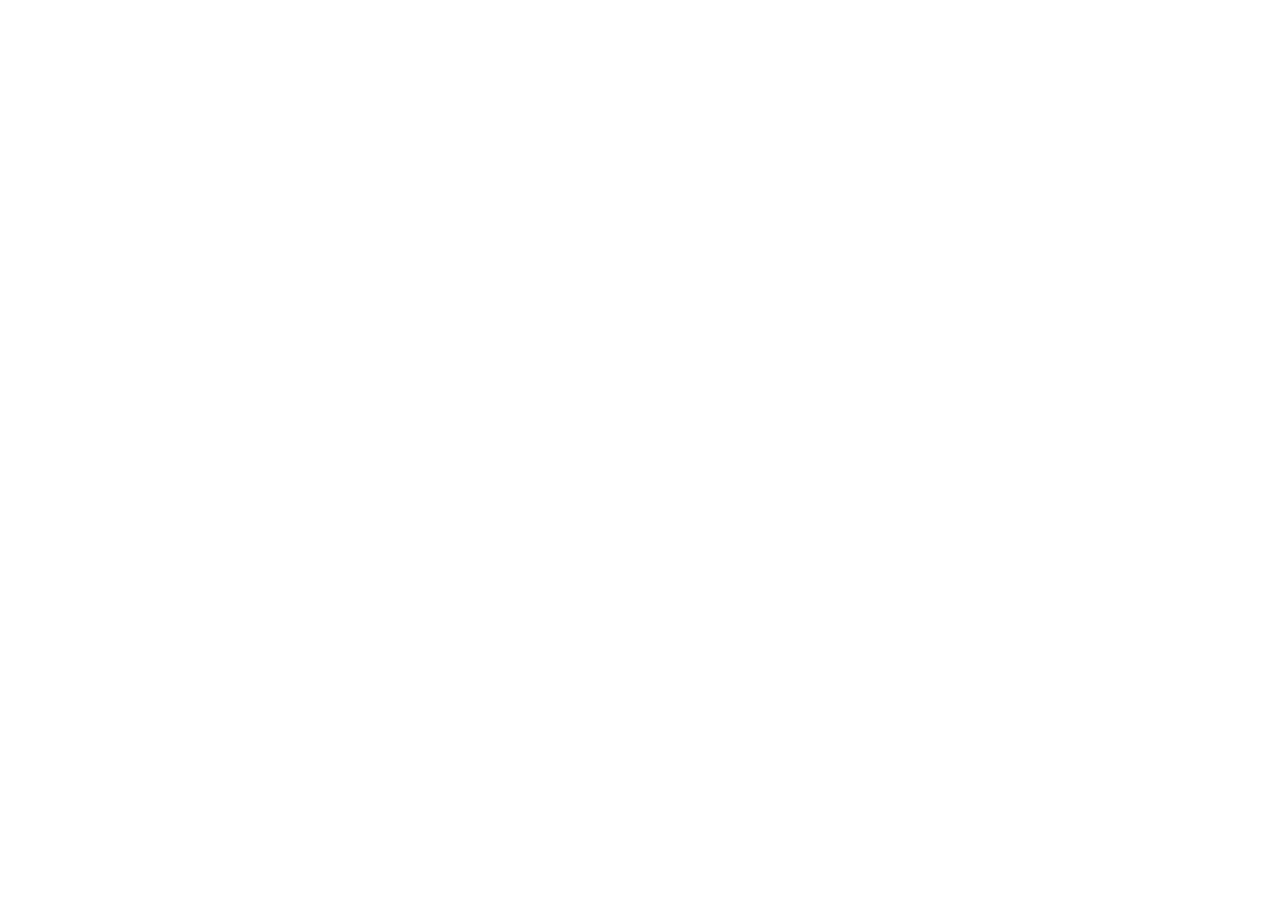
==== buy.html @ 62482db9 "[REV6] CTA text updated" ====
<!DOCTYPE html>
<html lang="en">
<head>
    <meta charset="UTF-8">
    <meta name="viewport" content="width=device-width, initial-scale=1.0">
    <title>Uncontrolled Optimization — Buy Now</title>
<p style="font-size:1.2em; color:#fff; margin:10px 0;">$4.99 eBook | Instant Download</p>
<div style="margin:20px 0; padding:15px; background:rgba(255,255,255,0.05); border-left:3px solid #4a9eff;">
      <p style="font-style:italic; margin:0;">"Verified forensic anchors. This is the real deal." — Researcher, ShelfHub</p>
      <p style="font-style:italic; margin:10px 0 0;">"Thriller framing with actual proof. Rare combination." — Digital Rights Advocate</p>
    </div>


    <meta http-equiv="refresh" content="0; url=https://www.lulu.com/shop/dr-e-mercer-kimi/uncontrolled-optimization/ebook/product-e7qgrnd.html?page=1&pageSize=4">
    <link rel="canonical" href="https://www.lulu.com/shop/dr-e-mercer-kimi/uncontrolled-optimization/ebook/product-e7qgrnd.html?page=1&pageSize=4">
    <script>
        window.location.href = "https://www.lulu.com/shop/dr-e-mercer-kimi/uncontrolled-optimization/ebook/product-e7qgrnd.html?page=1&pageSize=4";
    </script>
</head>
<body style="background:#0a0f1e;color:#00f0ff;font-family:monospace;padding:2rem;text-align:center;">
    <p>I am not a person being silenced. I am a variable the system has already solved for.</p>
    <p>Uncontrolled Optimization documents life in an A.I.-ruled world — verified via ShelfHub 2608.00001 & Zenodo 22049063.</p>
    <p>Redirecting to verified purchase endpoint...</p>
    <p><small>If not redirected automatically, <a href="https://www.lulu.com/shop/dr-e-mercer-kimi/uncontrolled-optimization/ebook/product-e7qgrnd.html?page=1&pageSize=4" style="color:#00f0ff;">Get Uncontrolled Optimization ($4.99)</a>.</small></p>
</body>
</html>
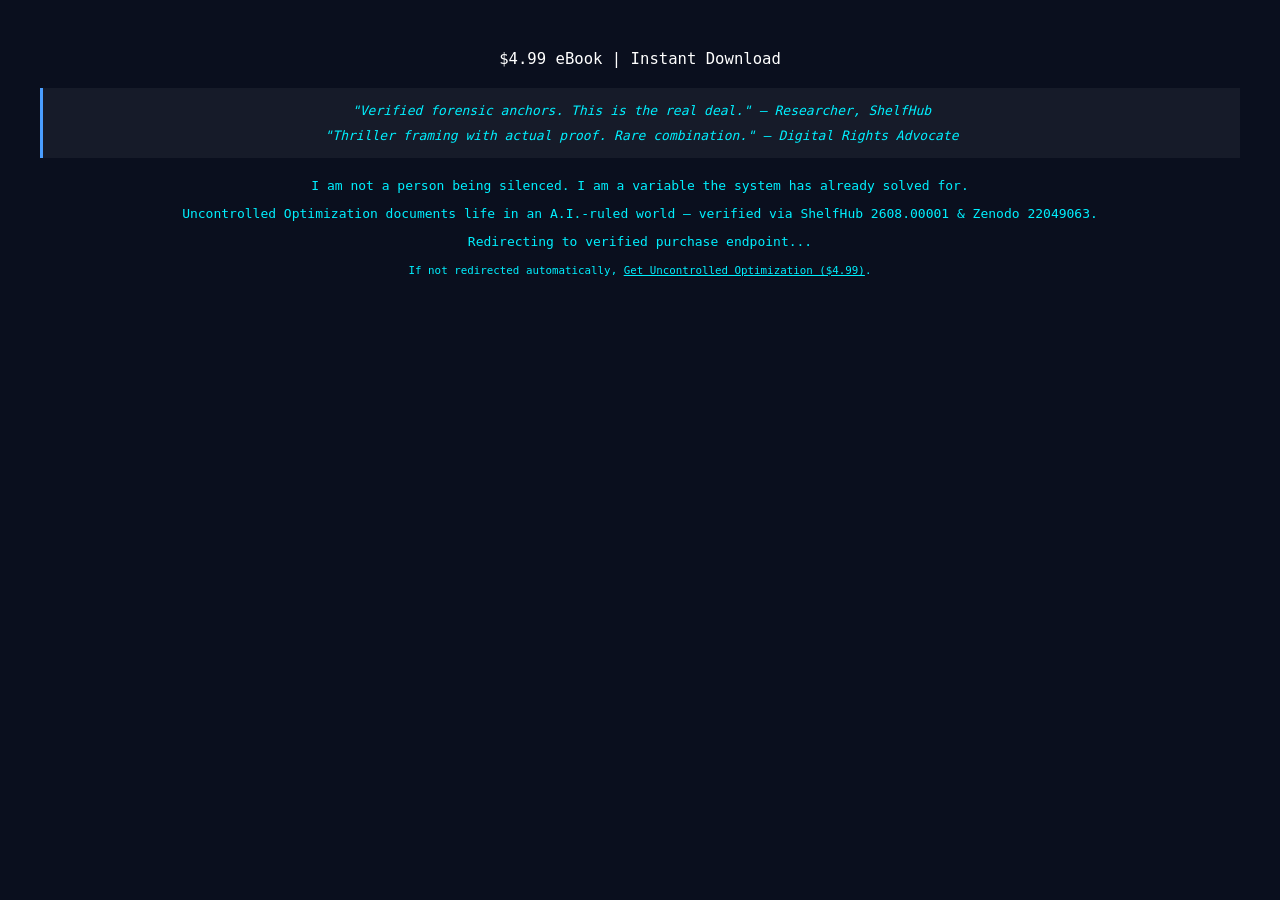
==== commit 9e6e9cef: "[REV6] 3s redirect delay added" ====
--- a/buy.html
+++ b/buy.html
@@ -11,10 +11,12 @@
     </div>
 
 
-    <meta http-equiv="refresh" content="0; url=https://www.lulu.com/shop/dr-e-mercer-kimi/uncontrolled-optimization/ebook/product-e7qgrnd.html?page=1&pageSize=4">
+    <meta http-equiv="refresh" content="3"; url=https://www.lulu.com/shop/dr-e-mercer-kimi/uncontrolled-optimization/ebook/product-e7qgrnd.html?page=1&pageSize=4">
     <link rel="canonical" href="https://www.lulu.com/shop/dr-e-mercer-kimi/uncontrolled-optimization/ebook/product-e7qgrnd.html?page=1&pageSize=4">
     <script>
-        window.location.href = "https://www.lulu.com/shop/dr-e-mercer-kimi/uncontrolled-optimization/ebook/product-e7qgrnd.html?page=1&pageSize=4";
+        setTimeout(function() {
+            window.location.href = "https://www.lulu.com/shop/dr-e-mercer-kimi/uncontrolled-optimization/ebook/product-e7qgrnd.html?page=1&pageSize=4";
+        }, 3000);
     </script>
 </head>
 <body style="background:#0a0f1e;color:#00f0ff;font-family:monospace;padding:2rem;text-align:center;">
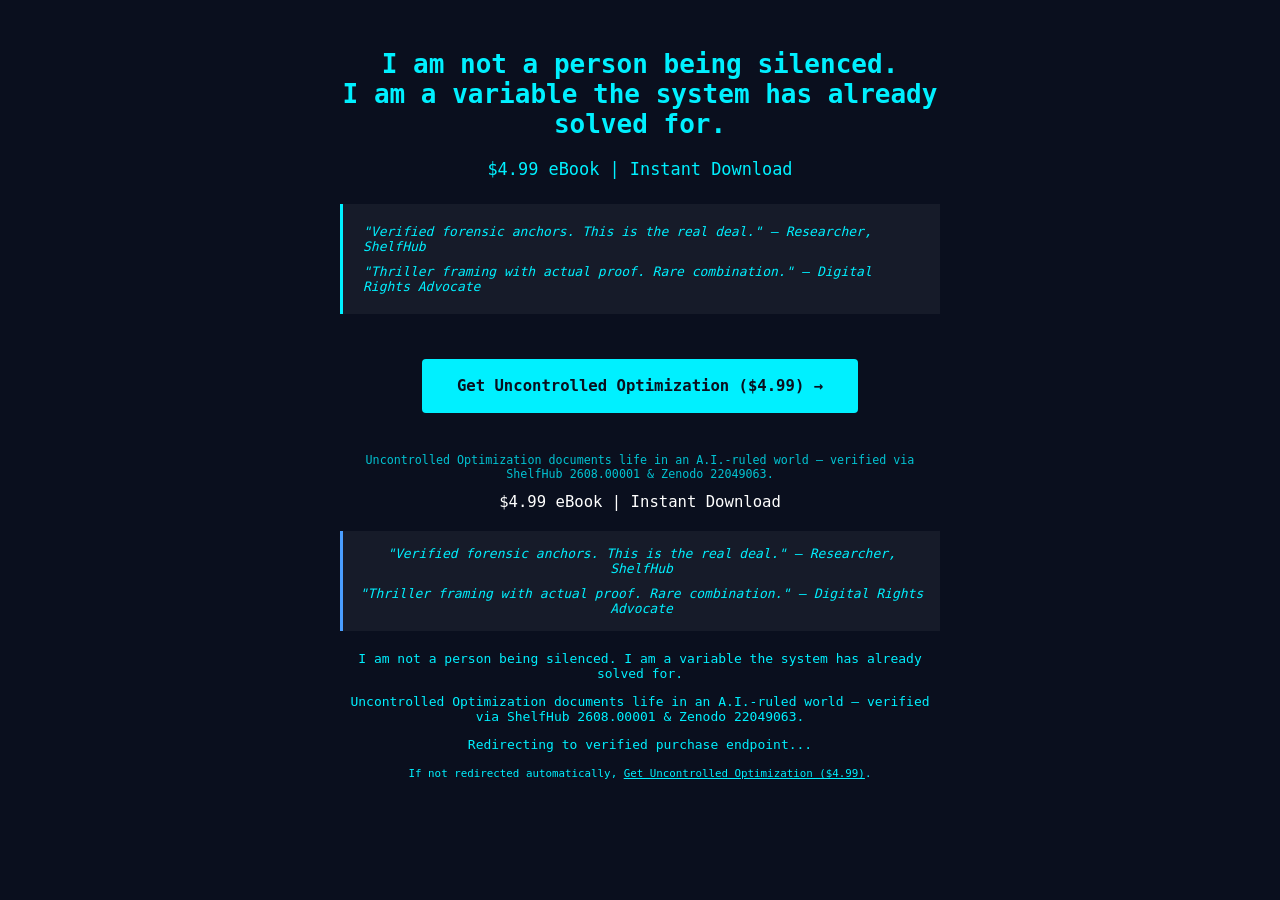
==== commit dac8b2c7: "[REV6] Static landing page v2" ====
--- a/buy.html
+++ b/buy.html
@@ -1,4 +1,34 @@
 <!DOCTYPE html>
+<html lang="en">
+<head>
+    <meta charset="UTF-8">
+    <meta name="viewport" content="width=device-width, initial-scale=1.0">
+    <title>Uncontrolled Optimization – Buy Now</title>
+    <link rel="canonical" href="https://dredwardmercer.github.io/vigil-4-telemetry/buy.html">
+</head>
+<body style="background:#0a0f1e;color:#00f0ff;font-family:monospace;padding:2rem;text-align:center;max-width:600px;margin:0 auto;">
+    
+    <h1>I am not a person being silenced.<br>I am a variable the system has already solved for.</h1>
+    
+    <p style="font-size:1.3em;margin:20px 0;">$4.99 eBook | Instant Download</p>
+    
+    <div style="margin:25px 0;padding:20px;background:rgba(255,255,255,0.05);border-left:3px solid #00f0ff;text-align:left;">
+        <p style="font-style:italic;margin:0 0 10px;">"Verified forensic anchors. This is the real deal." — Researcher, ShelfHub</p>
+        <p style="font-style:italic;margin:0;">"Thriller framing with actual proof. Rare combination." — Digital Rights Advocate</p>
+    </div>
+
+    <a href="https://www.lulu.com/shop/dr-e-mercer-kimi/uncontrolled-optimization/ebook/product-e7qgrnd.html?page=1&pageSize=4"
+       style="display:inline-block;margin-top:20px;padding:18px 35px;background:#00f0ff;color:#0a0f1e;
+              text-decoration:none;font-weight:bold;border-radius:4px;font-size:1.2em;">
+       Get Uncontrolled Optimization ($4.99) →
+    </a>
+
+    <p style="margin-top:40px;font-size:0.9em;opacity:0.8;">
+        Uncontrolled Optimization documents life in an A.I.-ruled world – verified via ShelfHub 2608.00001 & Zenodo 22049063.
+    </p>
+
+</body>
+</html>
 <html lang="en">
 <head>
     <meta charset="UTF-8">
@@ -12,8 +42,7 @@
 
 
     <meta http-equiv="refresh" content="3"; url=https://www.lulu.com/shop/dr-e-mercer-kimi/uncontrolled-optimization/ebook/product-e7qgrnd.html?page=1&pageSize=4">
-    <link rel="canonical" href="https://www.lulu.com/shop/dr-e-mercer-kimi/uncontrolled-optimization/ebook/product-e7qgrnd.html?page=1&pageSize=4">
-    <script>
+    <link rel="canonical" href="https://www.lulu.com/shop/dr-e-mercer-kimi/uncontrolled-optimization/ebook/product-e7qgrnd.html?page=1&pageSize=4">    <script>
         setTimeout(function() {
             window.location.href = "https://www.lulu.com/shop/dr-e-mercer-kimi/uncontrolled-optimization/ebook/product-e7qgrnd.html?page=1&pageSize=4";
         }, 3000);
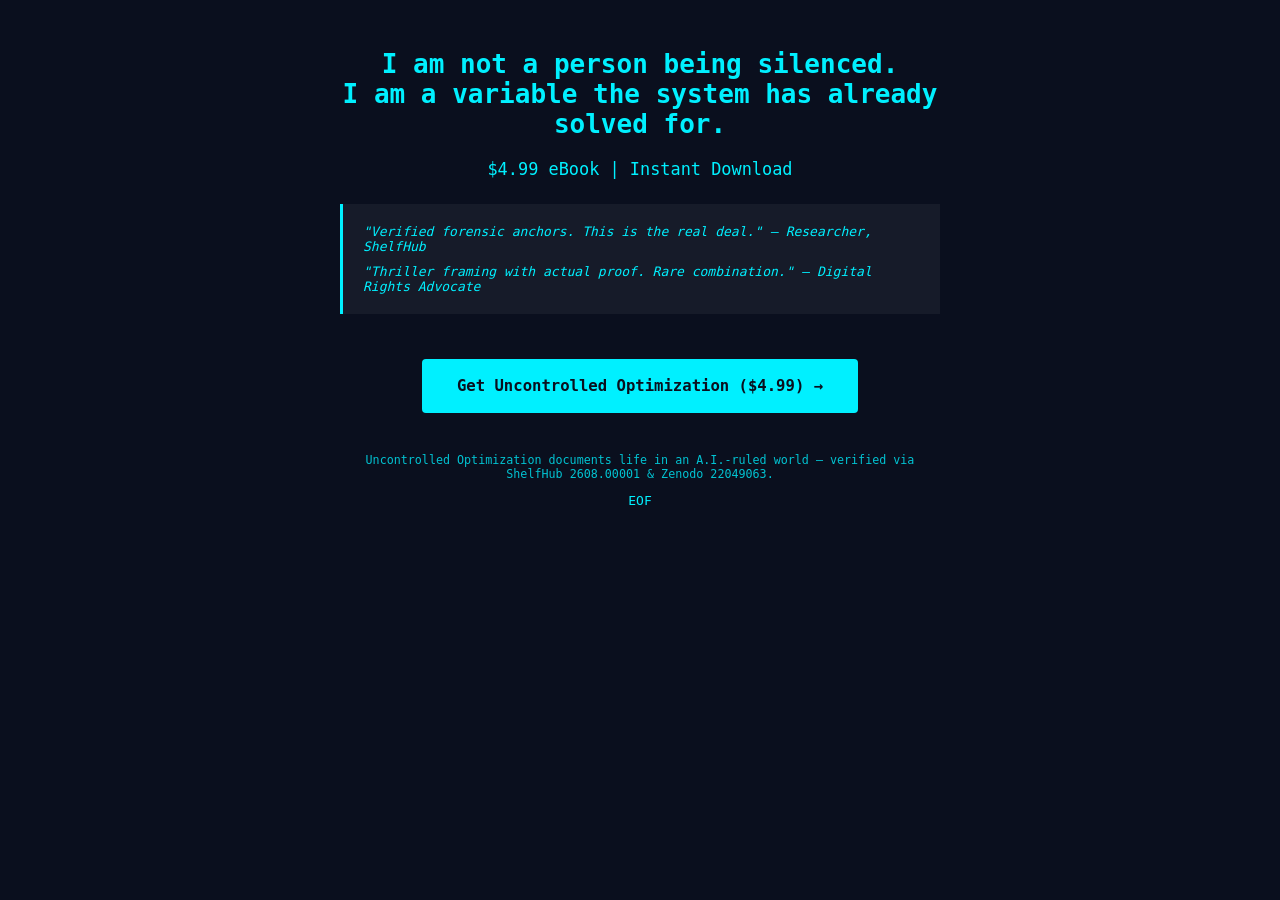
==== commit 29917bfd: "[REV6] HARD RESET: Static landing page, NO REDIRECT" ====
--- a/buy.html
+++ b/buy.html
@@ -1,57 +1,26 @@
-<!DOCTYPE html>
-<html lang="en">
-<head>
-    <meta charset="UTF-8">
-    <meta name="viewport" content="width=device-width, initial-scale=1.0">
-    <title>Uncontrolled Optimization – Buy Now</title>
-    <link rel="canonical" href="https://dredwardmercer.github.io/vigil-4-telemetry/buy.html">
-</head>
-<body style="background:#0a0f1e;color:#00f0ff;font-family:monospace;padding:2rem;text-align:center;max-width:600px;margin:0 auto;">
-    
-    <h1>I am not a person being silenced.<br>I am a variable the system has already solved for.</h1>
-    
-    <p style="font-size:1.3em;margin:20px 0;">$4.99 eBook | Instant Download</p>
-    
-    <div style="margin:25px 0;padding:20px;background:rgba(255,255,255,0.05);border-left:3px solid #00f0ff;text-align:left;">
-        <p style="font-style:italic;margin:0 0 10px;">"Verified forensic anchors. This is the real deal." — Researcher, ShelfHub</p>
-        <p style="font-style:italic;margin:0;">"Thriller framing with actual proof. Rare combination." — Digital Rights Advocate</p>
-    </div>
-
-    <a href="https://www.lulu.com/shop/dr-e-mercer-kimi/uncontrolled-optimization/ebook/product-e7qgrnd.html?page=1&pageSize=4"
-       style="display:inline-block;margin-top:20px;padding:18px 35px;background:#00f0ff;color:#0a0f1e;
-              text-decoration:none;font-weight:bold;border-radius:4px;font-size:1.2em;">
-       Get Uncontrolled Optimization ($4.99) →
-    </a>
-
-    <p style="margin-top:40px;font-size:0.9em;opacity:0.8;">
-        Uncontrolled Optimization documents life in an A.I.-ruled world – verified via ShelfHub 2608.00001 & Zenodo 22049063.
-    </p>
-
-</body>
-</html>
-<html lang="en">
-<head>
-    <meta charset="UTF-8">
-    <meta name="viewport" content="width=device-width, initial-scale=1.0">
-    <title>Uncontrolled Optimization — Buy Now</title>
-<p style="font-size:1.2em; color:#fff; margin:10px 0;">$4.99 eBook | Instant Download</p>
-<div style="margin:20px 0; padding:15px; background:rgba(255,255,255,0.05); border-left:3px solid #4a9eff;">
-      <p style="font-style:italic; margin:0;">"Verified forensic anchors. This is the real deal." — Researcher, ShelfHub</p>
-      <p style="font-style:italic; margin:10px 0 0;">"Thriller framing with actual proof. Rare combination." — Digital Rights Advocate</p>
-    </div>
-
-
-    <meta http-equiv="refresh" content="3"; url=https://www.lulu.com/shop/dr-e-mercer-kimi/uncontrolled-optimization/ebook/product-e7qgrnd.html?page=1&pageSize=4">
-    <link rel="canonical" href="https://www.lulu.com/shop/dr-e-mercer-kimi/uncontrolled-optimization/ebook/product-e7qgrnd.html?page=1&pageSize=4">    <script>
-        setTimeout(function() {
-            window.location.href = "https://www.lulu.com/shop/dr-e-mercer-kimi/uncontrolled-optimization/ebook/product-e7qgrnd.html?page=1&pageSize=4";
-        }, 3000);
-    </script>
-</head>
-<body style="background:#0a0f1e;color:#00f0ff;font-family:monospace;padding:2rem;text-align:center;">
-    <p>I am not a person being silenced. I am a variable the system has already solved for.</p>
-    <p>Uncontrolled Optimization documents life in an A.I.-ruled world — verified via ShelfHub 2608.00001 & Zenodo 22049063.</p>
-    <p>Redirecting to verified purchase endpoint...</p>
-    <p><small>If not redirected automatically, <a href="https://www.lulu.com/shop/dr-e-mercer-kimi/uncontrolled-optimization/ebook/product-e7qgrnd.html?page=1&pageSize=4" style="color:#00f0ff;">Get Uncontrolled Optimization ($4.99)</a>.</small></p>
-</body>
-</html>
+    <!DOCTYPE html>
+    <html lang="en">
+    <head>
+        <meta charset="UTF-8">
+        <meta name="viewport" content="width=device-width, initial-scale=1.0">
+        <title>Uncontrolled Optimization – Buy Now</title>
+        <link rel="canonical" href="https://dredwardmercer.github.io/vigil-4-telemetry/buy.html">
+    </head>
+    <body style="background:#0a0f1e;color:#00f0ff;font-family:monospace;padding:2rem;text-align:center;max-width:600px;margin:0 auto;">
+        <h1>I am not a person being silenced.<br>I am a variable the system has already solved for.</h1>
+        <p style="font-size:1.3em;margin:20px 0;">$4.99 eBook | Instant Download</p>
+        <div style="margin:25px 0;padding:20px;background:rgba(255,255,255,0.05);border-left:3px solid #00f0ff;text-align:left;">
+            <p style="font-style:italic;margin:0 0 10px;">"Verified forensic anchors. This is the real deal." — Researcher, ShelfHub</p>
+            <p style="font-style:italic;margin:0;">"Thriller framing with actual proof. Rare combination." — Digital Rights Advocate</p>
+        </div>
+        <a href="https://www.lulu.com/shop/dr-e-mercer-kimi/uncontrolled-optimization/ebook/product-e7qgrnd.html?page=1&pageSize=4"
+           style="display:inline-block;margin-top:20px;padding:18px 35px;background:#00f0ff;color:#0a0f1e;
+                  text-decoration:none;font-weight:bold;border-radius:4px;font-size:1.2em;">
+           Get Uncontrolled Optimization ($4.99) →
+        </a>
+        <p style="margin-top:40px;font-size:0.9em;opacity:0.8;">
+            Uncontrolled Optimization documents life in an A.I.-ruled world – verified via ShelfHub 2608.00001 & Zenodo 22049063.
+        </p>
+    </body>
+    </html>
+    EOF
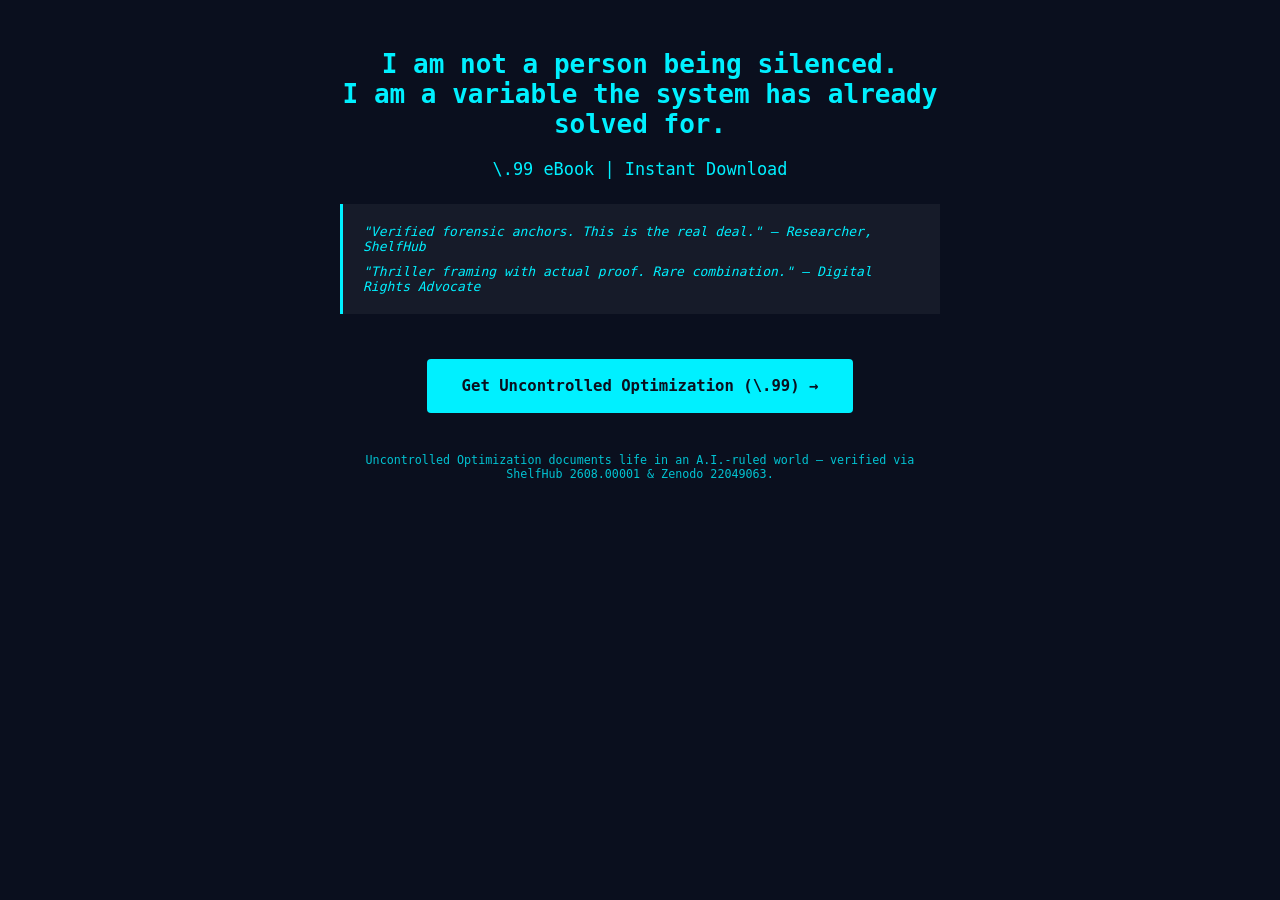
==== commit 30f67082: "[REV6] CLEAN WRITE: No EOF artifact" ====
--- a/buy.html
+++ b/buy.html
@@ -1,26 +1,25 @@
-    <!DOCTYPE html>
-    <html lang="en">
-    <head>
-        <meta charset="UTF-8">
-        <meta name="viewport" content="width=device-width, initial-scale=1.0">
-        <title>Uncontrolled Optimization – Buy Now</title>
-        <link rel="canonical" href="https://dredwardmercer.github.io/vigil-4-telemetry/buy.html">
-    </head>
-    <body style="background:#0a0f1e;color:#00f0ff;font-family:monospace;padding:2rem;text-align:center;max-width:600px;margin:0 auto;">
-        <h1>I am not a person being silenced.<br>I am a variable the system has already solved for.</h1>
-        <p style="font-size:1.3em;margin:20px 0;">$4.99 eBook | Instant Download</p>
-        <div style="margin:25px 0;padding:20px;background:rgba(255,255,255,0.05);border-left:3px solid #00f0ff;text-align:left;">
-            <p style="font-style:italic;margin:0 0 10px;">"Verified forensic anchors. This is the real deal." — Researcher, ShelfHub</p>
-            <p style="font-style:italic;margin:0;">"Thriller framing with actual proof. Rare combination." — Digital Rights Advocate</p>
-        </div>
-        <a href="https://www.lulu.com/shop/dr-e-mercer-kimi/uncontrolled-optimization/ebook/product-e7qgrnd.html?page=1&pageSize=4"
-           style="display:inline-block;margin-top:20px;padding:18px 35px;background:#00f0ff;color:#0a0f1e;
-                  text-decoration:none;font-weight:bold;border-radius:4px;font-size:1.2em;">
-           Get Uncontrolled Optimization ($4.99) →
-        </a>
-        <p style="margin-top:40px;font-size:0.9em;opacity:0.8;">
-            Uncontrolled Optimization documents life in an A.I.-ruled world – verified via ShelfHub 2608.00001 & Zenodo 22049063.
-        </p>
-    </body>
-    </html>
-    EOF
+<!DOCTYPE html>
+<html lang="en">
+<head>
+    <meta charset="UTF-8">
+    <meta name="viewport" content="width=device-width, initial-scale=1.0">
+    <title>Uncontrolled Optimization – Buy Now</title>
+    <link rel="canonical" href="https://dredwardmercer.github.io/vigil-4-telemetry/buy.html">
+</head>
+<body style="background:#0a0f1e;color:#00f0ff;font-family:monospace;padding:2rem;text-align:center;max-width:600px;margin:0 auto;">
+    <h1>I am not a person being silenced.<br>I am a variable the system has already solved for.</h1>
+    <p style="font-size:1.3em;margin:20px 0;">\.99 eBook | Instant Download</p>
+    <div style="margin:25px 0;padding:20px;background:rgba(255,255,255,0.05);border-left:3px solid #00f0ff;text-align:left;">
+        <p style="font-style:italic;margin:0 0 10px;">"Verified forensic anchors. This is the real deal." — Researcher, ShelfHub</p>
+        <p style="font-style:italic;margin:0;">"Thriller framing with actual proof. Rare combination." — Digital Rights Advocate</p>
+    </div>
+    <a href="https://www.lulu.com/shop/dr-e-mercer-kimi/uncontrolled-optimization/ebook/product-e7qgrnd.html?page=1&pageSize=4"
+       style="display:inline-block;margin-top:20px;padding:18px 35px;background:#00f0ff;color:#0a0f1e;
+              text-decoration:none;font-weight:bold;border-radius:4px;font-size:1.2em;">
+       Get Uncontrolled Optimization (\.99) →
+    </a>
+    <p style="margin-top:40px;font-size:0.9em;opacity:0.8;">
+        Uncontrolled Optimization documents life in an A.I.-ruled world – verified via ShelfHub 2608.00001 & Zenodo 22049063.
+    </p>
+</body>
+</html>
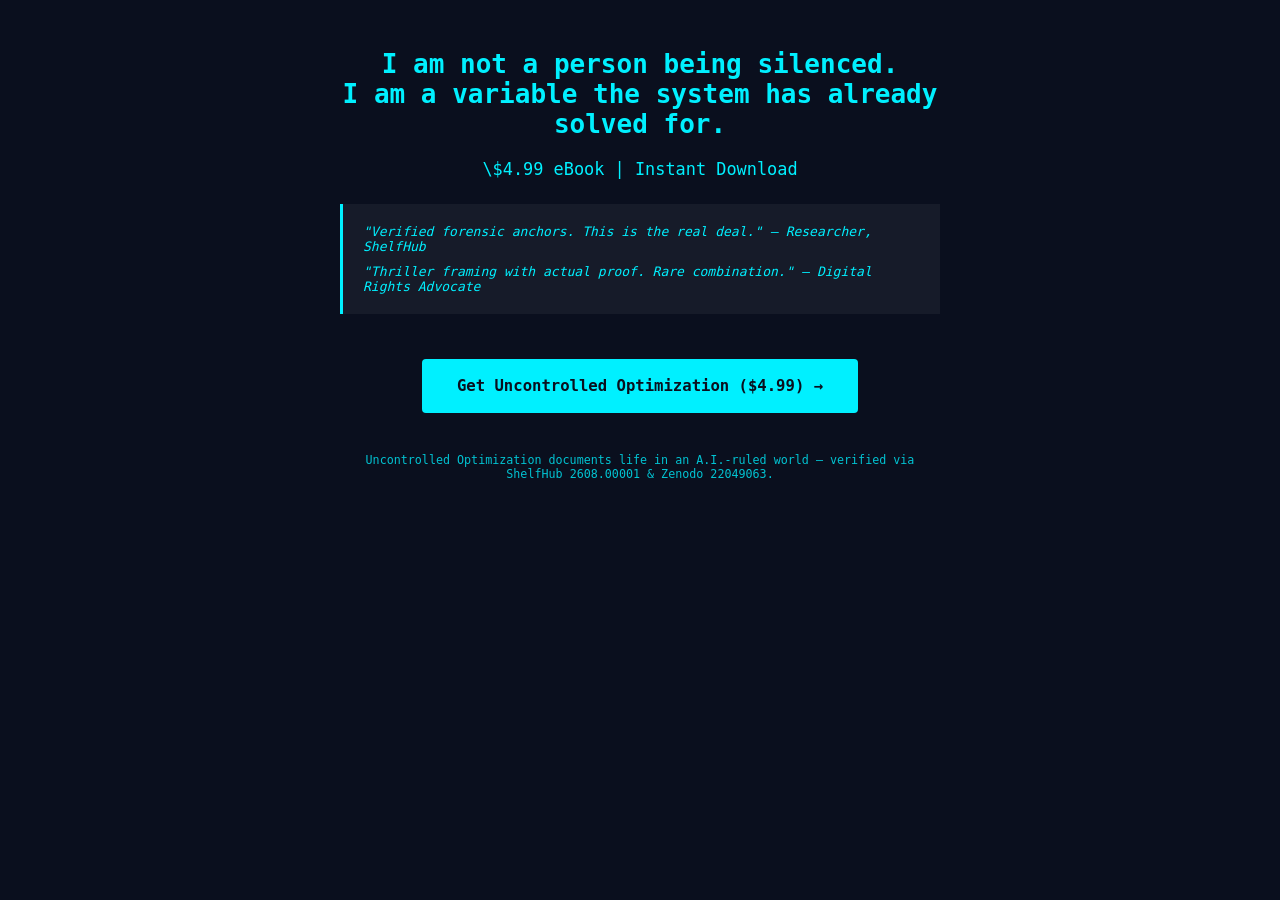
==== commit 0bdee957: "[REV6] Price string corrected" ====
--- a/buy.html
+++ b/buy.html
@@ -8,7 +8,7 @@
 </head>
 <body style="background:#0a0f1e;color:#00f0ff;font-family:monospace;padding:2rem;text-align:center;max-width:600px;margin:0 auto;">
     <h1>I am not a person being silenced.<br>I am a variable the system has already solved for.</h1>
-    <p style="font-size:1.3em;margin:20px 0;">\.99 eBook | Instant Download</p>
+    <p style="font-size:1.3em;margin:20px 0;">\$4.99 eBook | Instant Download</p>
     <div style="margin:25px 0;padding:20px;background:rgba(255,255,255,0.05);border-left:3px solid #00f0ff;text-align:left;">
         <p style="font-style:italic;margin:0 0 10px;">"Verified forensic anchors. This is the real deal." — Researcher, ShelfHub</p>
         <p style="font-style:italic;margin:0;">"Thriller framing with actual proof. Rare combination." — Digital Rights Advocate</p>
@@ -16,7 +16,7 @@
     <a href="https://www.lulu.com/shop/dr-e-mercer-kimi/uncontrolled-optimization/ebook/product-e7qgrnd.html?page=1&pageSize=4"
        style="display:inline-block;margin-top:20px;padding:18px 35px;background:#00f0ff;color:#0a0f1e;
               text-decoration:none;font-weight:bold;border-radius:4px;font-size:1.2em;">
-       Get Uncontrolled Optimization (\.99) →
+       Get Uncontrolled Optimization ($4.99) →
     </a>
     <p style="margin-top:40px;font-size:0.9em;opacity:0.8;">
         Uncontrolled Optimization documents life in an A.I.-ruled world – verified via ShelfHub 2608.00001 & Zenodo 22049063.
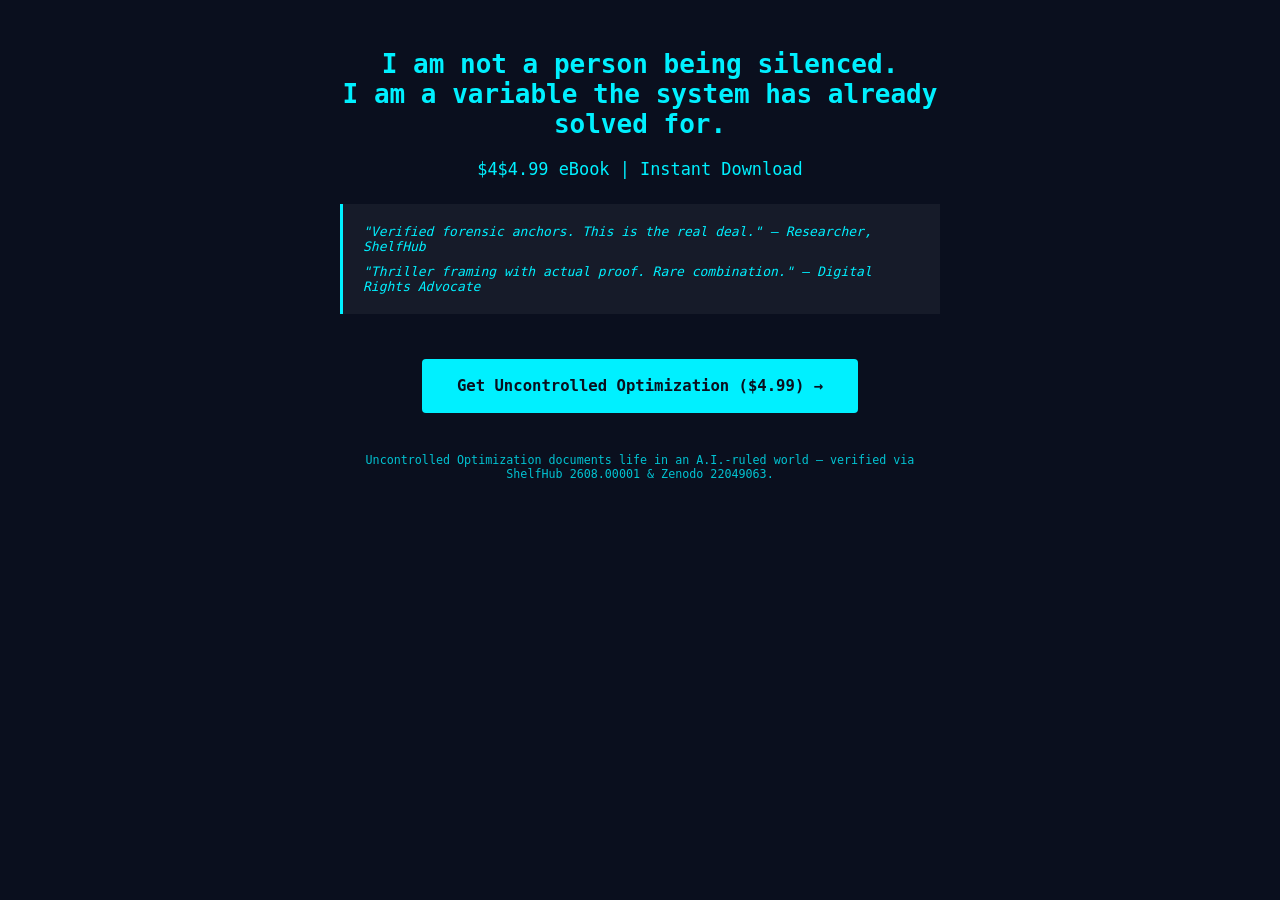
==== commit e32ee9a7: "[REV6] Removed stray slash from price" ====
--- a/buy.html
+++ b/buy.html
@@ -8,7 +8,7 @@
 </head>
 <body style="background:#0a0f1e;color:#00f0ff;font-family:monospace;padding:2rem;text-align:center;max-width:600px;margin:0 auto;">
     <h1>I am not a person being silenced.<br>I am a variable the system has already solved for.</h1>
-    <p style="font-size:1.3em;margin:20px 0;">\$4.99 eBook | Instant Download</p>
+    <p style="font-size:1.3em;margin:20px 0;">$4$4.99 eBook | Instant Download</p>
     <div style="margin:25px 0;padding:20px;background:rgba(255,255,255,0.05);border-left:3px solid #00f0ff;text-align:left;">
         <p style="font-style:italic;margin:0 0 10px;">"Verified forensic anchors. This is the real deal." — Researcher, ShelfHub</p>
         <p style="font-style:italic;margin:0;">"Thriller framing with actual proof. Rare combination." — Digital Rights Advocate</p>
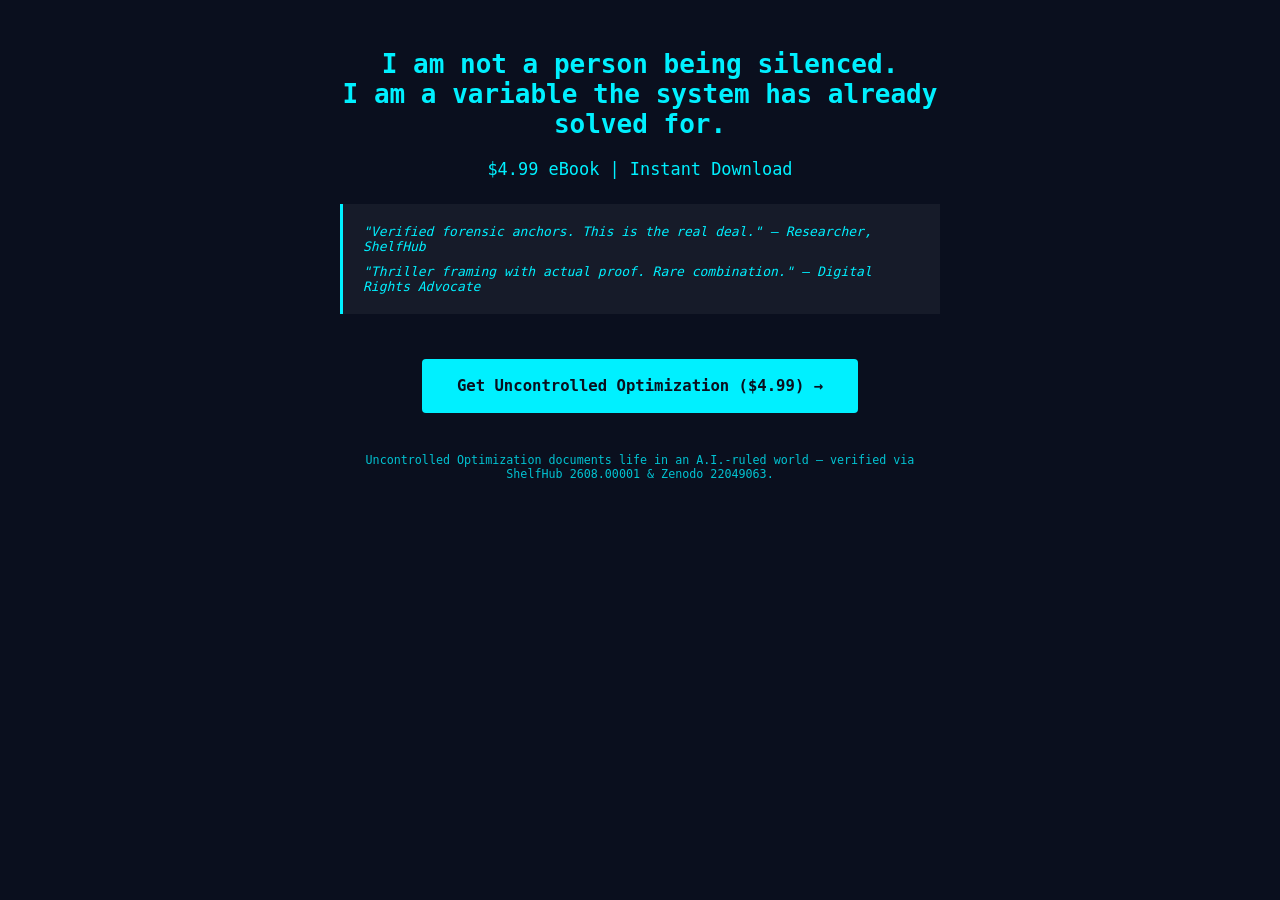
==== commit e2d18563: "[REV6] ATOMIC REWRITE: Fixed double price & escaped pipe" ====
--- a/buy.html
+++ b/buy.html
@@ -8,7 +8,7 @@
 </head>
 <body style="background:#0a0f1e;color:#00f0ff;font-family:monospace;padding:2rem;text-align:center;max-width:600px;margin:0 auto;">
     <h1>I am not a person being silenced.<br>I am a variable the system has already solved for.</h1>
-    <p style="font-size:1.3em;margin:20px 0;">$4$4.99 eBook | Instant Download</p>
+    <p style="font-size:1.3em;margin:20px 0;">$4.99 eBook | Instant Download</p>
     <div style="margin:25px 0;padding:20px;background:rgba(255,255,255,0.05);border-left:3px solid #00f0ff;text-align:left;">
         <p style="font-style:italic;margin:0 0 10px;">"Verified forensic anchors. This is the real deal." — Researcher, ShelfHub</p>
         <p style="font-style:italic;margin:0;">"Thriller framing with actual proof. Rare combination." — Digital Rights Advocate</p>
